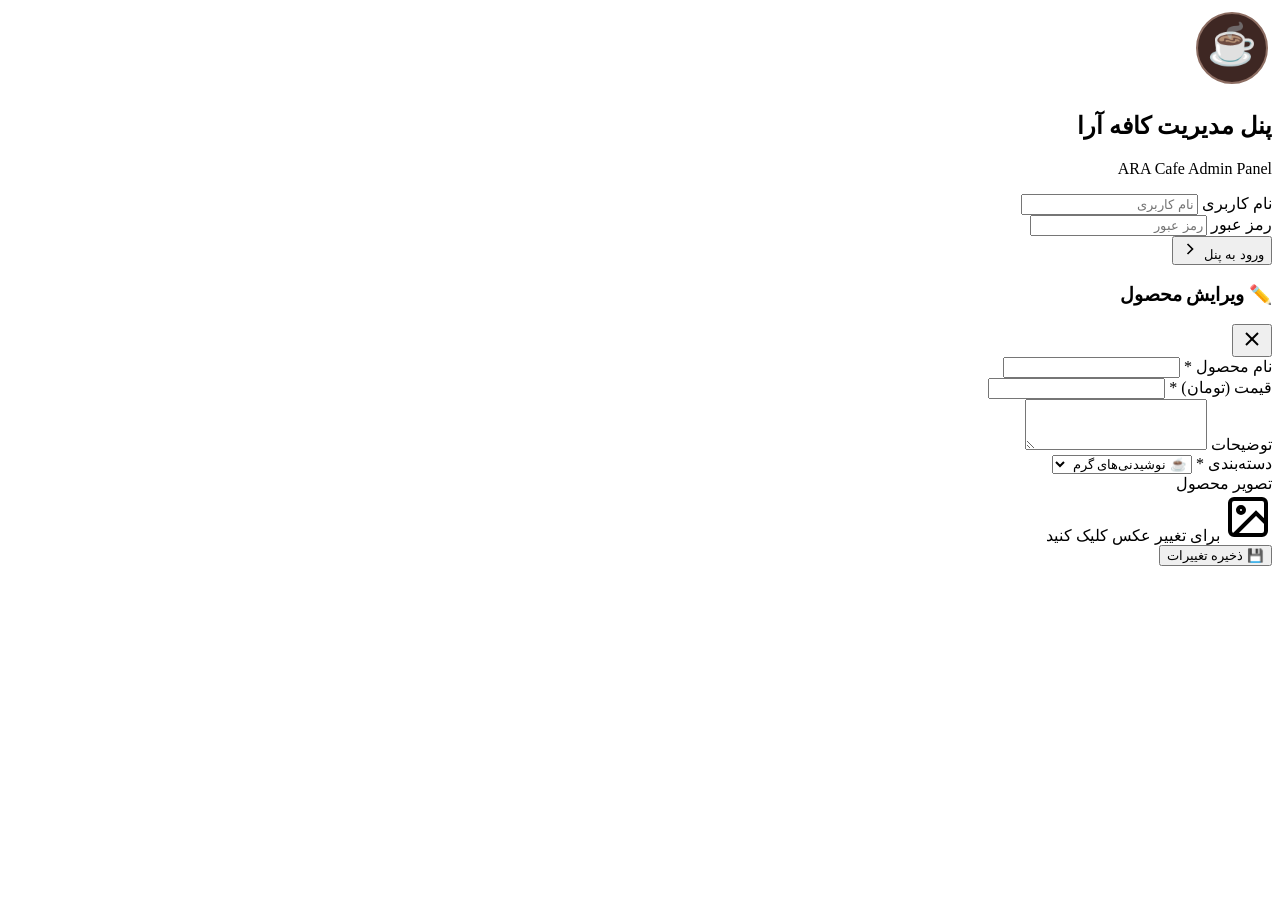
==== admin.html @ 434178ab "First upload" ====
<!DOCTYPE html>
<html lang="fa" dir="rtl">
<head>
    <meta charset="UTF-8">
    <meta name="viewport" content="width=device-width, initial-scale=1.0">
    <meta name="robots" content="noindex, nofollow">
    <title>پنل مدیریت کافه آرا | ARA Cafe | ویرایش منو</title>
    
    <!-- Favicon -->
    <link rel="icon" type="image/x-icon" href="images/favicon.ico">
    <link rel="shortcut icon" type="image/x-icon" href="images/favicon.ico">
    <link rel="apple-touch-icon" href="images/logo.png">
    
    <link rel="stylesheet" href="css/style.css">
</head>
<body class="admin-body">
    <!-- Login Screen -->
    <div class="login-screen" id="loginScreen">
        <div class="login-box">
            <div class="login-coffee">
                <svg width="80" height="80" viewBox="0 0 80 80">
                    <circle cx="40" cy="40" r="35" fill="#3E2723" stroke="#8D6E63" stroke-width="2"/>
                    <text x="40" y="50" text-anchor="middle" fill="#D7CCC8" font-size="40">☕</text>
                </svg>
            </div>
            <h2 class="login-title">پنل مدیریت کافه آرا</h2>
            <p class="login-subtitle">ARA Cafe Admin Panel</p>
            <form class="login-form" id="loginForm">
                <div class="form-group">
                    <label for="username">نام کاربری</label>
                    <input type="text" id="username" placeholder="نام کاربری" required autocomplete="username">
                </div>
                <div class="form-group">
                    <label for="password">رمز عبور</label>
                    <input type="password" id="password" placeholder="رمز عبور" required autocomplete="current-password">
                </div>
                <div class="login-error" id="loginError"></div>
                <button type="submit" class="login-btn">
                    <span class="btn-text">ورود به پنل</span>
                    <svg width="20" height="20" viewBox="0 0 24 24" fill="none" stroke="currentColor" stroke-width="2">
                        <path d="M9 18l6-6-6-6"/>
                    </svg>
                </button>
            </form>
        </div>
    </div>

    <!-- Admin Panel -->
    <div class="admin-panel" id="adminPanel" style="display: none;">
        <header class="admin-header">
            <div class="admin-logo">
                <svg width="30" height="30" viewBox="0 0 40 40">
                    <circle cx="20" cy="20" r="18" fill="#3E2723" stroke="#8D6E63" stroke-width="2"/>
                    <text x="20" y="27" text-anchor="middle" fill="#D7CCC8" font-size="20">☕</text>
                </svg>
                <div>
                    <h2>پنل مدیریت منو</h2>
                    <span style="font-size: 0.8rem; color: #8D6E63;">کافه آرا - ARA Cafe</span>
                </div>
            </div>
            <div class="admin-actions">
                <a href="index.html" class="btn-preview" target="_blank">
                    <svg width="16" height="16" viewBox="0 0 24 24" fill="none" stroke="currentColor" stroke-width="2">
                        <path d="M1 12s4-8 11-8 11 8 11 8-4 8-11 8-11-8-11-8z"/>
                        <circle cx="12" cy="12" r="3"/>
                    </svg>
                    پیش‌نمایش سایت
                </a>
                <button class="btn-logout" id="logoutBtn">
                    <svg width="16" height="16" viewBox="0 0 24 24" fill="none" stroke="currentColor" stroke-width="2">
                        <path d="M9 21H5a2 2 0 01-2-2V5a2 2 0 012-2h4"/>
                        <polyline points="16 17 21 12 16 7"/>
                        <line x1="21" y1="12" x2="9" y2="12"/>
                    </svg>
                    خروج
                </button>
            </div>
        </header>

        <div class="admin-content">
            <!-- Add New Item Form -->
            <section class="add-item-section">
                <h3>➕ افزودن محصول جدید به منوی کافه آرا</h3>
                <form class="add-item-form" id="addItemForm">
                    <div class="form-row">
                        <div class="form-group">
                            <label for="itemName">نام محصول *</label>
                            <input type="text" id="itemName" placeholder="مثال: اسپرسو" required>
                        </div>
                        <div class="form-group">
                            <label for="itemPrice">قیمت (تومان) *</label>
                            <input type="number" id="itemPrice" placeholder="مثال: ۴۵۰۰۰" required>
                        </div>
                    </div>
                    <div class="form-row">
                        <div class="form-group">
                            <label for="itemDescription">توضیحات</label>
                            <textarea id="itemDescription" rows="3" placeholder="توضیحات محصول..."></textarea>
                        </div>
                        <div class="form-group">
                            <label for="itemCategory">دسته‌بندی *</label>
                            <select id="itemCategory" required>
                                <option value="">انتخاب کنید...</option>
                                <option value="hot">☕ نوشیدنی‌های گرم</option>
                                <option value="cold">🧊 نوشیدنی‌های سرد</option>
                                <option value="tea">🍵 چای و دمنوش</option>
                            </select>
                        </div>
                    </div>
                    <div class="form-row">
                        <div class="form-group">
                            <label>تصویر محصول</label>
                            <div class="image-upload-container" id="imageUploadContainer">
                                <input type="file" id="itemImage" accept="image/*" class="image-input" style="display: none;">
                                <div class="image-preview" id="imagePreview">
                                    <svg width="48" height="48" viewBox="0 0 24 24" fill="none" stroke="currentColor" stroke-width="2">
                                        <rect x="3" y="3" width="18" height="18" rx="2" ry="2"/>
                                        <circle cx="8.5" cy="8.5" r="1.5"/>
                                        <polyline points="21 15 16 10 5 21"/>
                                    </svg>
                                    <span>برای آپلود عکس کلیک کنید (حداکثر ۲ مگابایت)</span>
                                </div>
                            </div>
                        </div>
                    </div>
                    <button type="submit" class="btn-add">
                        <svg width="20" height="20" viewBox="0 0 24 24" fill="none" stroke="currentColor" stroke-width="2">
                            <line x1="12" y1="5" x2="12" y2="19"/>
                            <line x1="5" y1="12" x2="19" y2="12"/>
                        </svg>
                        افزودن محصول
                    </button>
                </form>
            </section>

            <!-- Products List -->
            <section class="products-section">
                <h3>📋 لیست محصولات کافه آرا</h3>
                <div class="products-filter">
                    <button class="filter-btn active" data-filter="all">همه</button>
                    <button class="filter-btn" data-filter="hot">☕ نوشیدنی‌های گرم</button>
                    <button class="filter-btn" data-filter="cold">🧊 نوشیدنی‌های سرد</button>
                    <button class="filter-btn" data-filter="tea">🍵 چای و دمنوش</button>
                </div>
                <div class="products-list" id="productsList">
                    <!-- محصولات با JavaScript لود می‌شوند -->
                </div>
            </section>
        </div>
    </div>

    <!-- Edit Modal -->
    <div class="modal" id="editModal">
        <div class="modal-content">
            <div class="modal-header">
                <h3>✏️ ویرایش محصول</h3>
                <button class="modal-close" id="modalClose">
                    <svg width="24" height="24" viewBox="0 0 24 24" fill="none" stroke="currentColor" stroke-width="2">
                        <line x1="18" y1="6" x2="6" y2="18"/>
                        <line x1="6" y1="6" x2="18" y2="18"/>
                    </svg>
                </button>
            </div>
            <form class="edit-item-form" id="editItemForm">
                <input type="hidden" id="editItemId">
                <div class="form-group">
                    <label for="editItemName">نام محصول *</label>
                    <input type="text" id="editItemName" required>
                </div>
                <div class="form-group">
                    <label for="editItemPrice">قیمت (تومان) *</label>
                    <input type="number" id="editItemPrice" required>
                </div>
                <div class="form-group">
                    <label for="editItemDescription">توضیحات</label>
                    <textarea id="editItemDescription" rows="3"></textarea>
                </div>
                <div class="form-group">
                    <label for="editItemCategory">دسته‌بندی *</label>
                    <select id="editItemCategory" required>
                        <option value="hot">☕ نوشیدنی‌های گرم</option>
                        <option value="cold">🧊 نوشیدنی‌های سرد</option>
                        <option value="tea">🍵 چای و دمنوش</option>
                    </select>
                </div>
                <div class="form-group">
                    <label>تصویر محصول</label>
                    <div class="image-upload-container" id="editImageUploadContainer">
                        <input type="file" id="editItemImage" accept="image/*" class="image-input" style="display: none;">
                        <div class="image-preview" id="editImagePreview">
                            <svg width="48" height="48" viewBox="0 0 24 24" fill="none" stroke="currentColor" stroke-width="2">
                                <rect x="3" y="3" width="18" height="18" rx="2" ry="2"/>
                                <circle cx="8.5" cy="8.5" r="1.5"/>
                                <polyline points="21 15 16 10 5 21"/>
                            </svg>
                            <span>برای تغییر عکس کلیک کنید</span>
                        </div>
                    </div>
                    <input type="hidden" id="editItemImageData" value="">
                </div>
                <button type="submit" class="btn-save">💾 ذخیره تغییرات</button>
            </form>
        </div>
    </div>

    <script src="js/admin.js"></script>
</body>
</html>
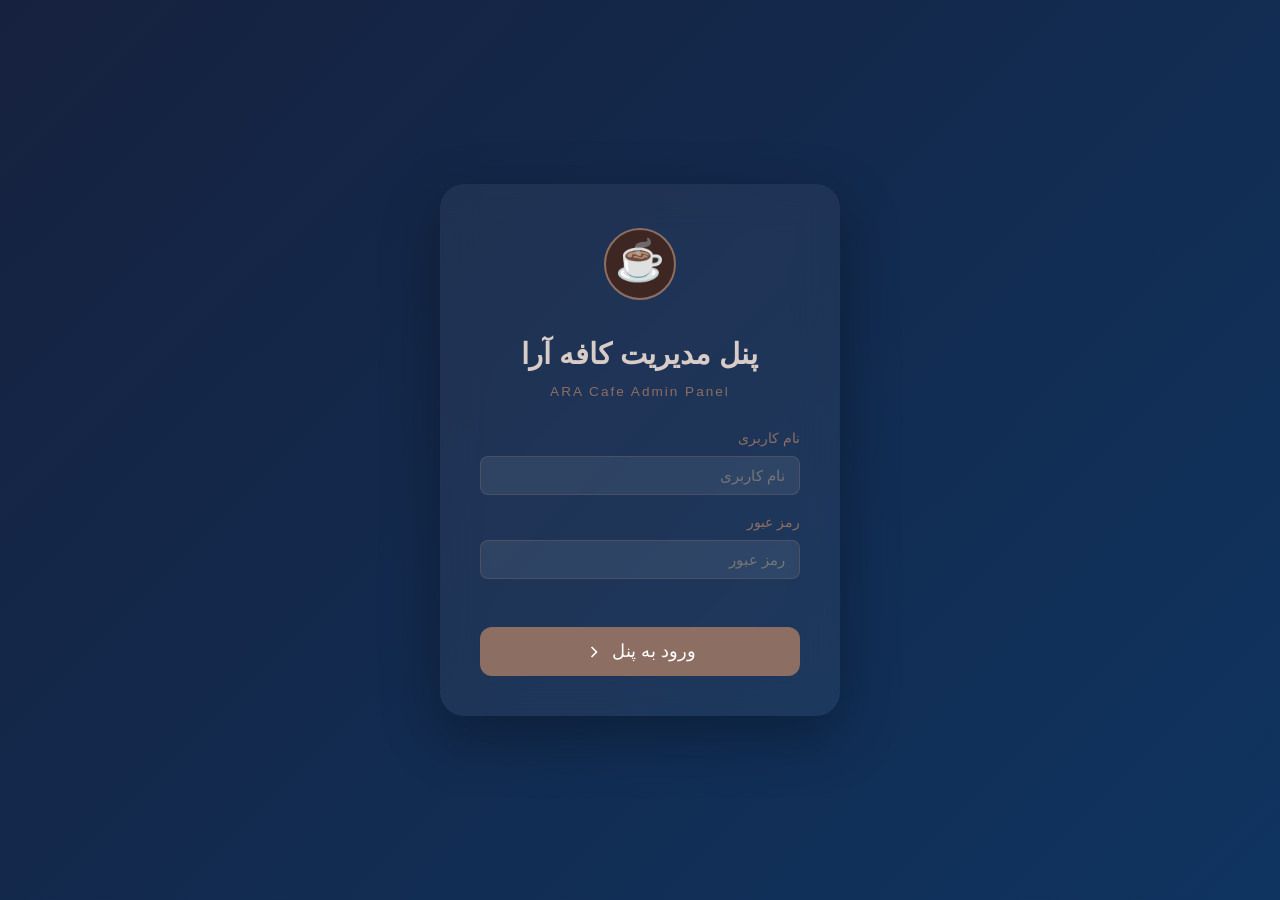
==== commit 6c21aaaf: "عکس" ====
--- a/admin.html
+++ b/admin.html
@@ -6,7 +6,6 @@
     <meta name="robots" content="noindex, nofollow">
     <title>پنل مدیریت کافه آرا | ARA Cafe | ویرایش منو</title>
     
-    <!-- Favicon -->
     <link rel="icon" type="image/x-icon" href="images/favicon.ico">
     <link rel="shortcut icon" type="image/x-icon" href="images/favicon.ico">
     <link rel="apple-touch-icon" href="images/logo.png">
@@ -78,9 +77,8 @@
         </header>
 
         <div class="admin-content">
-            <!-- Add New Item Form -->
             <section class="add-item-section">
-                <h3>➕ افزودن محصول جدید به منوی کافه آرا</h3>
+                <h3>➕ افزودن محصول جدید</h3>
                 <form class="add-item-form" id="addItemForm">
                     <div class="form-row">
                         <div class="form-group">
@@ -109,17 +107,11 @@
                     </div>
                     <div class="form-row">
                         <div class="form-group">
-                            <label>تصویر محصول</label>
-                            <div class="image-upload-container" id="imageUploadContainer">
-                                <input type="file" id="itemImage" accept="image/*" class="image-input" style="display: none;">
-                                <div class="image-preview" id="imagePreview">
-                                    <svg width="48" height="48" viewBox="0 0 24 24" fill="none" stroke="currentColor" stroke-width="2">
-                                        <rect x="3" y="3" width="18" height="18" rx="2" ry="2"/>
-                                        <circle cx="8.5" cy="8.5" r="1.5"/>
-                                        <polyline points="21 15 16 10 5 21"/>
-                                    </svg>
-                                    <span>برای آپلود عکس کلیک کنید (حداکثر ۲ مگابایت)</span>
-                                </div>
+                            <label for="itemImage">📷 مسیر عکس محصول</label>
+                            <input type="text" id="itemImage" placeholder="مثال: images/products/espresso.jpg" dir="ltr">
+                            <small style="color:#8D6E63;display:block;margin-top:4px;">عکس را در پوشه images/products/ قرار دهید</small>
+                            <div id="imagePreviewContainer" style="margin-top:12px;">
+                                <p style="color:#8D6E63;font-size:0.9rem;">📷 مسیر عکس را وارد کنید</p>
                             </div>
                         </div>
                     </div>
@@ -133,18 +125,15 @@
                 </form>
             </section>
 
-            <!-- Products List -->
             <section class="products-section">
-                <h3>📋 لیست محصولات کافه آرا</h3>
+                <h3>📋 لیست محصولات</h3>
                 <div class="products-filter">
                     <button class="filter-btn active" data-filter="all">همه</button>
-                    <button class="filter-btn" data-filter="hot">☕ نوشیدنی‌های گرم</button>
-                    <button class="filter-btn" data-filter="cold">🧊 نوشیدنی‌های سرد</button>
+                    <button class="filter-btn" data-filter="hot">☕ گرم</button>
+                    <button class="filter-btn" data-filter="cold">🧊 سرد</button>
                     <button class="filter-btn" data-filter="tea">🍵 چای و دمنوش</button>
                 </div>
-                <div class="products-list" id="productsList">
-                    <!-- محصولات با JavaScript لود می‌شوند -->
-                </div>
+                <div class="products-list" id="productsList"></div>
             </section>
         </div>
     </div>
@@ -184,19 +173,10 @@
                     </select>
                 </div>
                 <div class="form-group">
-                    <label>تصویر محصول</label>
-                    <div class="image-upload-container" id="editImageUploadContainer">
-                        <input type="file" id="editItemImage" accept="image/*" class="image-input" style="display: none;">
-                        <div class="image-preview" id="editImagePreview">
-                            <svg width="48" height="48" viewBox="0 0 24 24" fill="none" stroke="currentColor" stroke-width="2">
-                                <rect x="3" y="3" width="18" height="18" rx="2" ry="2"/>
-                                <circle cx="8.5" cy="8.5" r="1.5"/>
-                                <polyline points="21 15 16 10 5 21"/>
-                            </svg>
-                            <span>برای تغییر عکس کلیک کنید</span>
-                        </div>
-                    </div>
-                    <input type="hidden" id="editItemImageData" value="">
+                    <label for="editItemImage">📷 مسیر عکس محصول</label>
+                    <input type="text" id="editItemImage" placeholder="مثال: images/products/espresso.jpg" dir="ltr">
+                    <small style="color:#8D6E63;display:block;margin-top:4px;">عکس را در پوشه images/products/ قرار دهید</small>
+                    <div id="editImagePreviewContainer" style="margin-top:12px;"></div>
                 </div>
                 <button type="submit" class="btn-save">💾 ذخیره تغییرات</button>
             </form>
--- a/css/style.css
+++ b/css/style.css
@@ -0,0 +1,1036 @@
+/* =============================================
+   CSS Variables & Reset
+   ============================================= */
+:root {
+    --primary-color: #3E2723;
+    --secondary-color: #6F4E37;
+    --accent-color: #8D6E63;
+    --light-cream: #EFEBE9;
+    --dark-coffee: #4E342E;
+    --warm-brown: #795548;
+    --gold: #D7CCC8;
+    --white: #FFFFFF;
+    --text-primary: #2C1810;
+    --text-secondary: #5D4037;
+    --shadow-sm: 0 2px 8px rgba(62, 39, 35, 0.1);
+    --shadow-md: 0 4px 16px rgba(62, 39, 35, 0.15);
+    --shadow-lg: 0 8px 32px rgba(62, 39, 35, 0.2);
+    --transition: all 0.3s cubic-bezier(0.4, 0, 0.2, 1);
+    --border-radius: 16px;
+    --border-radius-sm: 8px;
+}
+
+* {
+    margin: 0;
+    padding: 0;
+    box-sizing: border-box;
+}
+
+html {
+    scroll-behavior: smooth;
+    font-size: 16px;
+}
+
+body {
+    font-family: 'Vazirmatn', 'Segoe UI', Tahoma, Geneva, Verdana, sans-serif;
+    background: linear-gradient(135deg, #EFEBE9 0%, #D7CCC8 100%);
+    color: var(--text-primary);
+    line-height: 1.6;
+    overflow-x: hidden;
+}
+
+/* =============================================
+   Preloader
+   ============================================= */
+.preloader {
+    position: fixed;
+    top: 0;
+    left: 0;
+    width: 100%;
+    height: 100%;
+    background: var(--primary-color);
+    display: flex;
+    flex-direction: column;
+    align-items: center;
+    justify-content: center;
+    z-index: 1000;
+    transition: opacity 0.3s ease, visibility 0.3s ease;
+}
+
+.preloader.hidden {
+    opacity: 0;
+    visibility: hidden;
+    pointer-events: none;
+}
+
+.coffee-cup {
+    position: relative;
+    width: 80px;
+    height: 80px;
+    animation: bounce 2s infinite;
+}
+
+.cup {
+    position: relative;
+    width: 60px;
+    height: 70px;
+    background: var(--light-cream);
+    border: 3px solid var(--accent-color);
+    border-radius: 0 0 20px 20px;
+    margin: 0 auto;
+}
+
+.handle {
+    position: absolute;
+    right: -15px;
+    top: 15px;
+    width: 20px;
+    height: 25px;
+    border: 3px solid var(--accent-color);
+    border-left: none;
+    border-radius: 0 50% 50% 0;
+}
+
+.steam {
+    position: absolute;
+    top: -30px;
+    left: 50%;
+    transform: translateX(-50%);
+    display: flex;
+    gap: 8px;
+}
+
+.steam span {
+    display: block;
+    width: 8px;
+    height: 20px;
+    background: var(--gold);
+    border-radius: 50%;
+    animation: steam 2s infinite;
+    opacity: 0;
+}
+
+.steam span:nth-child(1) { animation-delay: 0s; }
+.steam span:nth-child(2) { animation-delay: 0.6s; }
+.steam span:nth-child(3) { animation-delay: 1.2s; }
+
+.loading-text {
+    color: var(--gold);
+    margin-top: 20px;
+    font-size: 1.2rem;
+    animation: pulse 1.5s infinite;
+}
+
+@keyframes bounce {
+    0%, 100% { transform: translateY(0); }
+    50% { transform: translateY(-10px); }
+}
+
+@keyframes steam {
+    0% { opacity: 0; transform: translateY(0); }
+    50% { opacity: 1; }
+    100% { opacity: 0; transform: translateY(-20px); }
+}
+
+@keyframes pulse {
+    0%, 100% { opacity: 0.6; }
+    50% { opacity: 1; }
+}
+
+/* =============================================
+   Header & Navigation
+   ============================================= */
+.header {
+    position: fixed;
+    top: 0;
+    left: 0;
+    width: 100%;
+    background: rgba(62, 39, 35, 0.95);
+    backdrop-filter: blur(10px);
+    -webkit-backdrop-filter: blur(10px);
+    z-index: 100;
+    box-shadow: var(--shadow-md);
+    transition: var(--transition);
+}
+
+.nav {
+    max-width: 1200px;
+    margin: 0 auto;
+    padding: 1rem 2rem;
+    display: flex;
+    align-items: center;
+    justify-content: space-between;
+}
+
+.logo {
+    display: flex;
+    align-items: center;
+    gap: 12px;
+}
+
+.logo-image-container {
+    width: 45px;
+    height: 45px;
+    border-radius: 50%;
+    overflow: hidden;
+    border: 2px solid rgba(215, 204, 200, 0.4);
+    transition: var(--transition);
+    flex-shrink: 0;
+}
+
+.logo-image-container:hover {
+    border-color: var(--gold);
+    transform: rotate(-5deg) scale(1.1);
+    box-shadow: 0 4px 16px rgba(0, 0, 0, 0.3);
+}
+
+.logo-image {
+    width: 100%;
+    height: 100%;
+    object-fit: cover;
+    display: block;
+}
+
+.logo-text-container {
+    display: flex;
+    flex-direction: column;
+    line-height: 1.2;
+}
+
+.logo-text {
+    color: var(--gold);
+    font-size: 1.3rem;
+    font-weight: bold;
+    white-space: nowrap;
+}
+
+.logo-subtext {
+    color: var(--accent-color);
+    font-size: 0.7rem;
+    letter-spacing: 2px;
+    text-transform: uppercase;
+    opacity: 0.8;
+}
+
+.nav-links {
+    display: flex;
+    gap: 24px;
+}
+
+.nav-link {
+    color: var(--gold);
+    text-decoration: none;
+    font-size: 1rem;
+    padding: 8px 16px;
+    border-radius: var(--border-radius-sm);
+    transition: var(--transition);
+    position: relative;
+}
+
+.nav-link::after {
+    content: '';
+    position: absolute;
+    bottom: 0;
+    left: 50%;
+    transform: translateX(-50%) scaleX(0);
+    width: 80%;
+    height: 2px;
+    background: var(--gold);
+    transition: var(--transition);
+}
+
+.nav-link:hover::after {
+    transform: translateX(-50%) scaleX(1);
+}
+
+.nav-link:hover {
+    color: var(--white);
+    background: rgba(141, 110, 99, 0.2);
+}
+
+.admin-btn {
+    display: flex;
+    align-items: center;
+    justify-content: center;
+    width: 40px;
+    height: 40px;
+    border-radius: 50%;
+    background: var(--accent-color);
+    color: var(--white);
+    transition: var(--transition);
+}
+
+.admin-btn:hover {
+    background: var(--secondary-color);
+    transform: rotate(15deg);
+}
+
+/* =============================================
+   Hero Banner Section
+   ============================================= */
+.hero-banner {
+    position: relative;
+    width: 100%;
+    min-height: 100vh;
+    background: linear-gradient(135deg, var(--primary-color) 0%, var(--dark-coffee) 100%);
+    overflow: hidden;
+}
+
+.banner-container {
+    position: relative;
+    width: 100%;
+    height: 100vh;
+    display: flex;
+    align-items: center;
+    justify-content: center;
+}
+
+.banner-image {
+    position: absolute;
+    top: 0;
+    left: 0;
+    width: 100%;
+    height: 100%;
+    object-fit: cover;
+    object-position: center;
+    opacity: 0.4;
+    animation: bannerZoomIn 2s ease-out;
+}
+
+@keyframes bannerZoomIn {
+    from { transform: scale(1.1); opacity: 0; }
+    to { transform: scale(1); opacity: 0.4; }
+}
+
+.banner-overlay {
+    position: relative;
+    z-index: 2;
+    width: 100%;
+    height: 100%;
+    display: flex;
+    align-items: center;
+    justify-content: center;
+    background: linear-gradient(180deg, rgba(62, 39, 35, 0.7) 0%, rgba(62, 39, 35, 0.5) 50%, rgba(62, 39, 35, 0.8) 100%);
+}
+
+.banner-content {
+    text-align: center;
+    padding: 2rem;
+    animation: bannerFadeInUp 1.2s ease 0.3s backwards;
+}
+
+@keyframes bannerFadeInUp {
+    from { opacity: 0; transform: translateY(40px); }
+    to { opacity: 1; transform: translateY(0); }
+}
+
+.banner-logo {
+    margin-bottom: 24px;
+    animation: logoFloat 3s ease-in-out infinite;
+}
+
+@keyframes logoFloat {
+    0%, 100% { transform: translateY(0) scale(1); }
+    50% { transform: translateY(-10px) scale(1.05); }
+}
+
+.banner-logo-image {
+    width: 100px;
+    height: 100px;
+    border-radius: 50%;
+    object-fit: cover;
+    border: 3px solid rgba(215, 204, 200, 0.5);
+    box-shadow: 0 8px 32px rgba(0, 0, 0, 0.4);
+    transition: var(--transition);
+}
+
+.banner-title {
+    font-size: 4rem;
+    color: var(--gold);
+    margin-bottom: 8px;
+    font-weight: bold;
+    text-shadow: 0 4px 20px rgba(0, 0, 0, 0.5);
+}
+
+.banner-subtitle {
+    font-size: 1.2rem;
+    color: var(--accent-color);
+    letter-spacing: 4px;
+    margin-bottom: 12px;
+}
+
+.banner-description {
+    font-size: 1.3rem;
+    color: var(--light-cream);
+    margin-bottom: 40px;
+    text-shadow: 0 2px 10px rgba(0, 0, 0, 0.4);
+    font-style: italic;
+}
+
+.banner-scroll {
+    display: flex;
+    flex-direction: column;
+    align-items: center;
+    gap: 8px;
+    color: var(--gold);
+    cursor: pointer;
+    animation: bounce 2s infinite;
+    transition: var(--transition);
+}
+
+.banner-scroll:hover {
+    color: var(--white);
+}
+
+.banner-scroll span {
+    font-size: 0.9rem;
+    opacity: 0.8;
+}
+
+.hero-decoration {
+    position: absolute;
+    bottom: -2px;
+    left: 0;
+    width: 100%;
+    z-index: 3;
+}
+
+.wave {
+    width: 100%;
+    height: 80px;
+    background: url("data:image/svg+xml,%3Csvg xmlns='http://www.w3.org/2000/svg' viewBox='0 0 1440 320'%3E%3Cpath fill='%23EFEBE9' d='M0,96L48,112C96,128,192,160,288,160C384,160,480,128,576,122.7C672,117,768,139,864,154.7C960,171,1056,181,1152,165.3C1248,149,1344,107,1392,85.3L1440,64L1440,320L1392,320C1344,320,1248,320,1152,320C1056,320,960,320,864,320C768,320,672,320,576,320C480,320,384,320,288,320C192,320,96,320,48,320L0,320Z'%3E%3C/path%3E%3C/svg%3E") no-repeat bottom;
+    background-size: cover;
+}
+
+/* =============================================
+   Menu Sections
+   ============================================= */
+.main-content {
+    max-width: 1200px;
+    margin: 0 auto;
+    padding: 60px 2rem;
+}
+
+.menu-section {
+    margin-bottom: 80px;
+    scroll-margin-top: 100px;
+}
+
+.section-header {
+    text-align: center;
+    margin-bottom: 40px;
+}
+
+.section-icon {
+    margin-bottom: 16px;
+}
+
+.section-title {
+    font-size: 2rem;
+    color: var(--primary-color);
+    margin-bottom: 8px;
+    position: relative;
+    display: inline-block;
+}
+
+.section-title::after {
+    content: '';
+    display: block;
+    width: 60%;
+    height: 3px;
+    background: linear-gradient(90deg, var(--accent-color), var(--secondary-color));
+    margin: 8px auto 0;
+    border-radius: 2px;
+}
+
+.section-description {
+    color: var(--text-secondary);
+    font-size: 1.1rem;
+}
+
+/* =============================================
+   Menu Grid - عمودی ۹:۱۶
+   ============================================= */
+.menu-grid {
+    display: grid;
+    grid-template-columns: repeat(auto-fill, minmax(280px, 1fr));
+    gap: 28px;
+}
+
+.menu-item {
+    background: var(--white);
+    border-radius: var(--border-radius);
+    box-shadow: var(--shadow-sm);
+    transition: var(--transition);
+    cursor: pointer;
+    position: relative;
+    overflow: hidden;
+    animation: fadeInUp 0.6s ease backwards;
+    display: flex;
+    flex-direction: column;
+}
+
+.menu-item:hover {
+    transform: translateY(-10px);
+    box-shadow: var(--shadow-lg);
+}
+
+.menu-item::before {
+    content: '';
+    position: absolute;
+    top: 0;
+    left: 0;
+    width: 100%;
+    height: 4px;
+    z-index: 2;
+}
+
+.menu-item[data-category="hot"]::before {
+    background: linear-gradient(90deg, #E65100, #BF360C);
+}
+
+.menu-item[data-category="cold"]::before {
+    background: linear-gradient(90deg, #4FC3F7, #0277BD);
+}
+
+.menu-item[data-category="tea"]::before {
+    background: linear-gradient(90deg, #66BB6A, #2E7D32);
+}
+
+.menu-item-image {
+    width: 100%;
+    aspect-ratio: 9 / 16;
+    overflow: hidden;
+    position: relative;
+    background: rgba(141, 110, 99, 0.05);
+}
+
+.menu-item-image img {
+    width: 100%;
+    height: 100%;
+    object-fit: cover;
+    object-position: center;
+    transition: transform 0.5s ease;
+}
+
+.menu-item:hover .menu-item-image img {
+    transform: scale(1.08);
+}
+
+.menu-item-icon {
+    width: 100%;
+    aspect-ratio: 9 / 16;
+    display: flex;
+    align-items: center;
+    justify-content: center;
+    background: linear-gradient(135deg, rgba(141, 110, 99, 0.05), rgba(141, 110, 99, 0.1));
+    transition: var(--transition);
+}
+
+.menu-item:hover .menu-item-icon {
+    background: linear-gradient(135deg, rgba(141, 110, 99, 0.1), rgba(141, 110, 99, 0.15));
+}
+
+.menu-item-icon svg {
+    width: 60px;
+    height: 60px;
+    opacity: 0.6;
+    transition: var(--transition);
+}
+
+.menu-item:hover .menu-item-icon svg {
+    opacity: 0.8;
+    transform: scale(1.1);
+}
+
+.item-content {
+    padding: 20px;
+    flex: 1;
+    display: flex;
+    flex-direction: column;
+}
+
+.item-header {
+    display: flex;
+    justify-content: space-between;
+    align-items: flex-start;
+    margin-bottom: 12px;
+    gap: 12px;
+}
+
+.item-name {
+    font-size: 1.3rem;
+    color: var(--primary-color);
+    font-weight: bold;
+    line-height: 1.4;
+}
+
+.item-price {
+    font-size: 1.1rem;
+    color: var(--secondary-color);
+    font-weight: bold;
+    background: var(--light-cream);
+    padding: 6px 14px;
+    border-radius: 25px;
+    white-space: nowrap;
+    border: 1px solid rgba(141, 110, 99, 0.2);
+}
+
+.item-description {
+    color: var(--text-secondary);
+    font-size: 0.95rem;
+    line-height: 1.7;
+    margin-top: auto;
+}
+
+.menu-item-image::after {
+    content: '';
+    position: absolute;
+    bottom: 0;
+    left: 0;
+    width: 100%;
+    height: 40%;
+    background: linear-gradient(to top, rgba(62, 39, 35, 0.4), transparent);
+    opacity: 0;
+    transition: opacity 0.3s ease;
+    pointer-events: none;
+}
+
+.menu-item:hover .menu-item-image::after {
+    opacity: 1;
+}
+
+.menu-grid .empty-state {
+    grid-column: 1 / -1;
+    text-align: center;
+    padding: 60px 20px;
+    color: #8D6E63;
+    font-size: 1.2rem;
+    background: rgba(255, 255, 255, 0.5);
+    border-radius: var(--border-radius);
+    border: 2px dashed rgba(141, 110, 99, 0.2);
+}
+
+@keyframes fadeInUp {
+    from { opacity: 0; transform: translateY(30px); }
+    to { opacity: 1; transform: translateY(0); }
+}
+
+.menu-item:nth-child(1) { animation-delay: 0.1s; }
+.menu-item:nth-child(2) { animation-delay: 0.2s; }
+.menu-item:nth-child(3) { animation-delay: 0.3s; }
+.menu-item:nth-child(4) { animation-delay: 0.4s; }
+.menu-item:nth-child(5) { animation-delay: 0.5s; }
+.menu-item:nth-child(6) { animation-delay: 0.6s; }
+.menu-item:nth-child(7) { animation-delay: 0.7s; }
+.menu-item:nth-child(8) { animation-delay: 0.8s; }
+
+/* =============================================
+   Back to Top Button
+   ============================================= */
+.back-to-top {
+    position: fixed;
+    bottom: 30px;
+    left: 30px;
+    width: 50px;
+    height: 50px;
+    background: var(--primary-color);
+    color: var(--gold);
+    border: 2px solid var(--accent-color);
+    border-radius: 50%;
+    cursor: pointer;
+    display: flex;
+    align-items: center;
+    justify-content: center;
+    z-index: 99;
+    opacity: 0;
+    visibility: hidden;
+    transform: translateY(20px);
+    transition: all 0.3s cubic-bezier(0.4, 0, 0.2, 1);
+    box-shadow: 0 4px 16px rgba(62, 39, 35, 0.3);
+    font-family: inherit;
+}
+
+.back-to-top.visible {
+    opacity: 1;
+    visibility: visible;
+    transform: translateY(0);
+}
+
+.back-to-top:hover {
+    background: var(--accent-color);
+    color: var(--white);
+    border-color: var(--gold);
+    transform: translateY(-5px);
+    box-shadow: 0 8px 24px rgba(62, 39, 35, 0.4);
+}
+
+.back-to-top:active {
+    transform: translateY(-2px) scale(0.95);
+}
+
+.back-to-top.pulse {
+    animation: backToTopPulse 0.5s ease;
+}
+
+@keyframes backToTopPulse {
+    0% { box-shadow: 0 0 0 0 rgba(141, 110, 99, 0.6); }
+    70% { box-shadow: 0 0 0 15px rgba(141, 110, 99, 0); }
+    100% { box-shadow: 0 0 0 0 rgba(141, 110, 99, 0); }
+}
+
+/* =============================================
+   Footer
+   ============================================= */
+.footer {
+    background: var(--primary-color);
+    color: var(--gold);
+    padding: 40px 2rem 20px;
+}
+
+.footer-content {
+    max-width: 1200px;
+    margin: 0 auto;
+    display: grid;
+    grid-template-columns: 1fr 1fr;
+    gap: 40px;
+}
+
+.footer-logo { margin-bottom: 16px; }
+
+.footer-logo-image {
+    width: 70px;
+    height: 70px;
+    border-radius: 50%;
+    object-fit: cover;
+    border: 2px solid rgba(215, 204, 200, 0.3);
+    box-shadow: 0 4px 16px rgba(0, 0, 0, 0.3);
+    transition: var(--transition);
+}
+
+.footer-logo-image:hover {
+    transform: scale(1.1);
+    border-color: var(--gold);
+}
+
+.footer-info h3 { font-size: 1.5rem; margin-bottom: 4px; }
+
+.footer-subtitle {
+    color: var(--accent-color);
+    font-size: 0.85rem;
+    letter-spacing: 2px;
+    margin-bottom: 8px;
+}
+
+.social-links { display: flex; gap: 16px; margin-top: 16px; }
+
+.social-link {
+    color: var(--gold);
+    transition: var(--transition);
+}
+
+.social-link:hover { color: var(--white); transform: scale(1.2); }
+
+.footer-hours h4 { font-size: 1.2rem; margin-bottom: 12px; }
+
+.footer-contact { margin-top: 20px; }
+
+.footer-contact h4 { font-size: 1.1rem; margin-bottom: 8px; }
+
+.footer-contact p { font-size: 0.9rem; margin-bottom: 4px; opacity: 0.9; }
+
+.footer-bottom {
+    text-align: center;
+    padding-top: 20px;
+    margin-top: 20px;
+    border-top: 1px solid rgba(215, 204, 200, 0.2);
+    font-size: 0.9rem;
+}
+
+/* =============================================
+   Admin Styles
+   ============================================= */
+.admin-body {
+    background: #1a1a2e;
+    color: #e0e0e0;
+    min-height: 100vh;
+}
+
+.login-screen {
+    display: flex;
+    align-items: center;
+    justify-content: center;
+    min-height: 100vh;
+    background: linear-gradient(135deg, #16213e 0%, #0f3460 100%);
+}
+
+.login-box {
+    background: rgba(255, 255, 255, 0.05);
+    backdrop-filter: blur(20px);
+    padding: 40px;
+    border-radius: 24px;
+    box-shadow: 0 20px 60px rgba(0, 0, 0, 0.3);
+    text-align: center;
+    max-width: 400px;
+    width: 90%;
+}
+
+.login-coffee { margin-bottom: 20px; animation: bounce 2s infinite; }
+
+.login-title { color: #D7CCC8; font-size: 1.8rem; margin-bottom: 4px; }
+
+.login-subtitle {
+    color: #8D6E63;
+    font-size: 0.85rem;
+    letter-spacing: 2px;
+    margin-bottom: 24px;
+}
+
+.login-form .form-group { margin-bottom: 16px; text-align: right; }
+
+.login-form label { display: block; margin-bottom: 6px; color: #8D6E63; font-size: 0.9rem; }
+
+.login-form input {
+    width: 100%;
+    padding: 12px 16px;
+    background: rgba(255, 255, 255, 0.1);
+    border: 2px solid rgba(141, 110, 99, 0.3);
+    border-radius: 12px;
+    color: #fff;
+    font-size: 1rem;
+    transition: var(--transition);
+    font-family: inherit;
+}
+
+.login-form input:focus {
+    outline: none;
+    border-color: var(--accent-color);
+    background: rgba(255, 255, 255, 0.15);
+}
+
+.login-error { color: #ff6b6b; font-size: 0.9rem; min-height: 24px; margin: 8px 0; }
+
+.login-btn {
+    width: 100%;
+    padding: 14px;
+    background: var(--accent-color);
+    color: #fff;
+    border: none;
+    border-radius: 12px;
+    font-size: 1.1rem;
+    cursor: pointer;
+    display: flex;
+    align-items: center;
+    justify-content: center;
+    gap: 8px;
+    transition: var(--transition);
+    font-family: inherit;
+}
+
+.login-btn:hover { background: var(--secondary-color); transform: translateY(-2px); }
+
+.admin-header {
+    background: rgba(26, 26, 46, 0.95);
+    backdrop-filter: blur(10px);
+    padding: 1rem 2rem;
+    display: flex;
+    align-items: center;
+    justify-content: space-between;
+    border-bottom: 1px solid rgba(141, 110, 99, 0.3);
+    position: sticky;
+    top: 0;
+    z-index: 50;
+}
+
+.admin-logo { display: flex; align-items: center; gap: 12px; color: #D7CCC8; }
+
+.admin-actions { display: flex; gap: 12px; }
+
+.btn-preview, .btn-logout {
+    padding: 8px 16px;
+    border-radius: 8px;
+    display: flex;
+    align-items: center;
+    gap: 8px;
+    cursor: pointer;
+    transition: var(--transition);
+    text-decoration: none;
+    font-size: 0.9rem;
+    font-family: inherit;
+}
+
+.btn-preview { background: rgba(79, 195, 247, 0.2); color: #4FC3F7; border: 1px solid rgba(79, 195, 247, 0.3); }
+
+.btn-preview:hover { background: rgba(79, 195, 247, 0.3); }
+
+.btn-logout { background: rgba(255, 107, 107, 0.2); color: #ff6b6b; border: 1px solid rgba(255, 107, 107, 0.3); }
+
+.btn-logout:hover { background: rgba(255, 107, 107, 0.3); }
+
+.admin-content { max-width: 1200px; margin: 0 auto; padding: 24px 2rem; }
+
+.add-item-section {
+    background: rgba(255, 255, 255, 0.05);
+    border-radius: 16px;
+    padding: 24px;
+    margin-bottom: 32px;
+    border: 1px solid rgba(141, 110, 99, 0.2);
+}
+
+.add-item-section h3, .products-section h3 { color: #D7CCC8; margin-bottom: 20px; font-size: 1.3rem; }
+
+.form-row { display: grid; grid-template-columns: 1fr 1fr; gap: 16px; margin-bottom: 16px; }
+
+.form-group { margin-bottom: 12px; }
+
+.form-group label { display: block; margin-bottom: 6px; color: #8D6E63; font-size: 0.9rem; }
+
+.form-group input,
+.form-group textarea,
+.form-group select {
+    width: 100%;
+    padding: 10px 14px;
+    background: rgba(255, 255, 255, 0.08);
+    border: 1px solid rgba(141, 110, 99, 0.3);
+    border-radius: 8px;
+    color: #fff;
+    font-size: 0.95rem;
+    transition: var(--transition);
+    font-family: inherit;
+}
+
+.form-group input:focus,
+.form-group textarea:focus,
+.form-group select:focus {
+    outline: none;
+    border-color: var(--accent-color);
+    background: rgba(255, 255, 255, 0.12);
+}
+
+.form-group select option { background: #1a1a2e; color: #fff; }
+
+.btn-add {
+    padding: 12px 24px;
+    background: linear-gradient(135deg, #66BB6A, #43A047);
+    color: #fff;
+    border: none;
+    border-radius: 8px;
+    cursor: pointer;
+    display: flex;
+    align-items: center;
+    gap: 8px;
+    font-size: 1rem;
+    transition: var(--transition);
+    font-family: inherit;
+}
+
+.btn-add:hover { transform: translateY(-2px); box-shadow: 0 4px 16px rgba(102, 187, 106, 0.3); }
+
+.products-filter { display: flex; gap: 8px; margin-bottom: 20px; flex-wrap: wrap; }
+
+.filter-btn {
+    padding: 8px 16px;
+    background: rgba(255, 255, 255, 0.05);
+    color: #8D6E63;
+    border: 1px solid rgba(141, 110, 99, 0.3);
+    border-radius: 20px;
+    cursor: pointer;
+    transition: var(--transition);
+    font-size: 0.9rem;
+    font-family: inherit;
+}
+
+.filter-btn.active { background: var(--accent-color); color: #fff; border-color: var(--accent-color); }
+
+.filter-btn:hover { background: rgba(141, 110, 99, 0.3); }
+
+.products-list { display: flex; flex-direction: column; gap: 12px; }
+
+.modal {
+    display: none;
+    position: fixed;
+    top: 0;
+    left: 0;
+    width: 100%;
+    height: 100%;
+    background: rgba(0, 0, 0, 0.7);
+    z-index: 200;
+    align-items: center;
+    justify-content: center;
+}
+
+.modal.active { display: flex; }
+
+.modal-content {
+    background: #1a1a2e;
+    border-radius: 16px;
+    padding: 24px;
+    max-width: 500px;
+    width: 90%;
+    max-height: 90vh;
+    overflow-y: auto;
+    border: 1px solid rgba(141, 110, 99, 0.3);
+}
+
+.modal-header { display: flex; justify-content: space-between; align-items: center; margin-bottom: 20px; }
+
+.modal-header h3 { color: #D7CCC8; }
+
+.modal-close { background: none; border: none; color: #ff6b6b; cursor: pointer; transition: var(--transition); }
+
+.modal-close:hover { transform: rotate(90deg); }
+
+.btn-save {
+    padding: 12px 24px;
+    background: var(--accent-color);
+    color: #fff;
+    border: none;
+    border-radius: 8px;
+    cursor: pointer;
+    width: 100%;
+    font-size: 1rem;
+    transition: var(--transition);
+    font-family: inherit;
+    margin-top: 12px;
+}
+
+.btn-save:hover { background: var(--secondary-color); }
+
+/* =============================================
+   Responsive
+   ============================================= */
+@media (max-width: 768px) {
+    .nav { flex-direction: column; gap: 12px; padding: 1rem; }
+    .nav-links { gap: 8px; flex-wrap: wrap; justify-content: center; }
+    .nav-link { font-size: 0.9rem; padding: 6px 12px; }
+    .hero-banner { min-height: 70vh; }
+    .banner-container { height: 70vh; }
+    .banner-logo-image { width: 70px; height: 70px; }
+    .banner-title { font-size: 2.5rem; }
+    .banner-description { font-size: 1rem; margin-bottom: 30px; }
+    .main-content { padding: 40px 1rem; }
+    
+    .menu-grid { grid-template-columns: repeat(auto-fill, minmax(240px, 1fr)); gap: 20px; }
+    .item-content { padding: 16px; }
+    .item-name { font-size: 1.1rem; }
+    .item-price { font-size: 1rem; padding: 4px 12px; }
+    
+    .footer-content { grid-template-columns: 1fr; text-align: center; }
+    .social-links { justify-content: center; }
+    .form-row { grid-template-columns: 1fr; }
+    .admin-header { flex-direction: column; gap: 12px; text-align: center; }
+    .admin-actions { justify-content: center; }
+    .back-to-top { bottom: 20px; left: 20px; width: 44px; height: 44px; }
+    .back-to-top svg { width: 20px; height: 20px; }
+}
+
+@media (max-width: 480px) {
+    .banner-title { font-size: 1.8rem; }
+    .section-title { font-size: 1.5rem; }
+    .menu-grid { grid-template-columns: repeat(auto-fill, minmax(160px, 1fr)); gap: 16px; }
+    .item-content { padding: 12px; }
+    .item-name { font-size: 1rem; }
+    .item-price { font-size: 0.9rem; padding: 4px 10px; }
+    .item-description { font-size: 0.85rem; }
+    .admin-content { padding: 16px 1rem; }
+}
